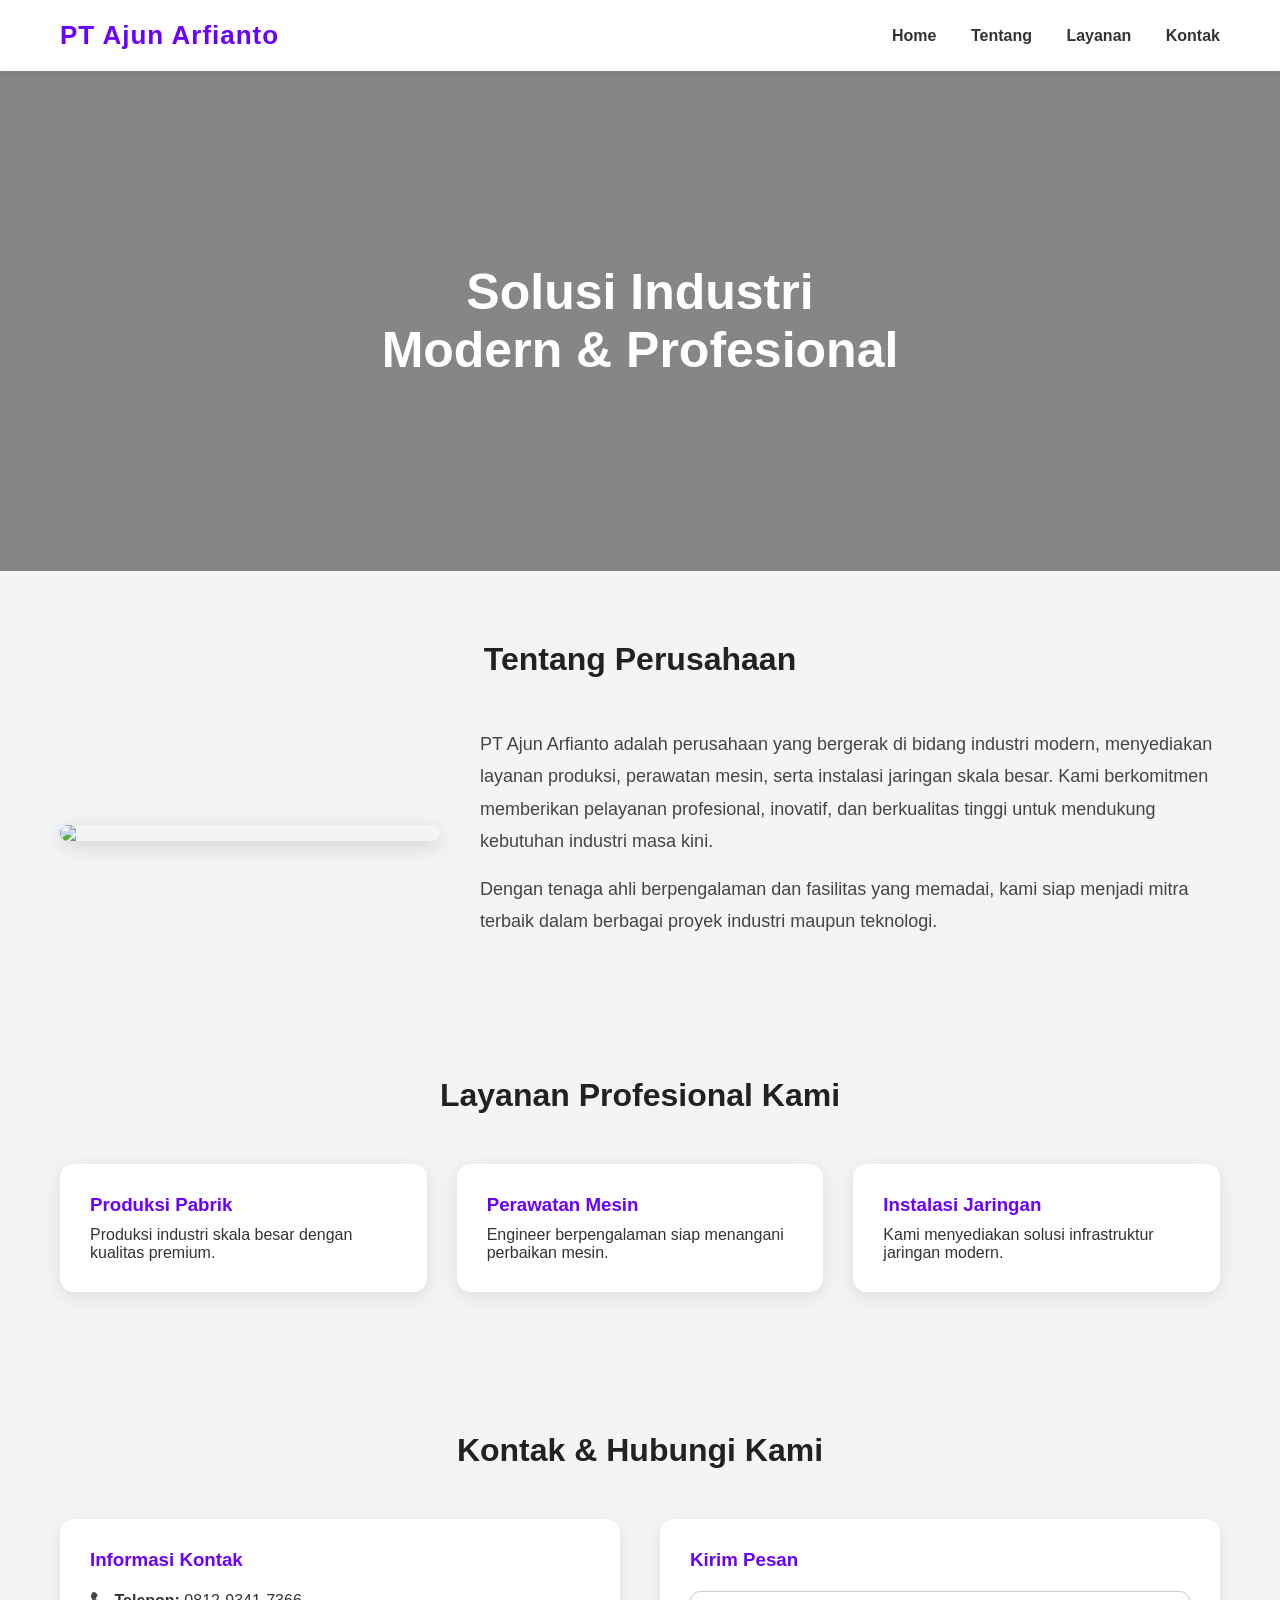
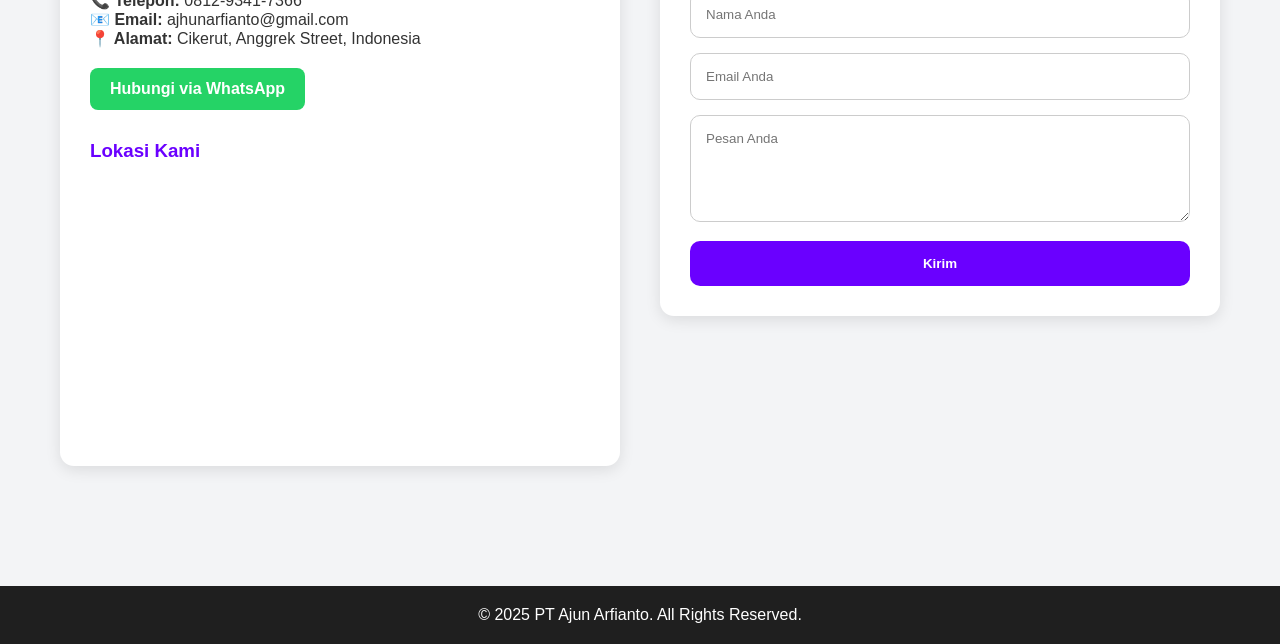
==== index.html @ 64eb3579 "last update" ====
<!DOCTYPE html>
<html lang="en">
<head>
    <meta charset="UTF-8" />
    <meta name="viewport" content="width=device-width, initial-scale=1.0" />
    <title>PT Ajun Arfianto</title>

    <style>

        html {
            scroll-behavior: smooth;
        }
        * {
            margin: 0;
            padding: 0;
            box-sizing: border-box;
            font-family: "Poppins", Arial, sans-serif;
        }

        body {
            background: #f3f4f6;
            color: #333;
        }

        /* ===== HEADER ===== */
        header {
            background: white;
            width: 100%;
            padding: 20px 60px;
            display: flex;
            align-items: center;
            justify-content: space-between;
            box-shadow: 0 2px 10px rgba(0,0,0,0.08);
            position: sticky;
            top: 0;
            z-index: 1000;
        }

        header .logo {
            font-size: 26px;
            font-weight: 700;
            color: #6a00ff;
            letter-spacing: 1px;
        }

        nav a {
            margin-left: 30px;
            text-decoration: none;
            font-weight: 600;
            color: #333;
            transition: 0.3s;
        }

        nav a:hover {
            color: #6a00ff;
        }

        /* ===== HERO ===== */
        .hero {
            height: 500px;
            background: url('https://i.pinimg.com/1200x/a0/a0/10/a0a010550fbedc8c454307b72a710934.jpg') center/cover no-repeat;
            display: flex;
            justify-content: center;
            align-items: center;
            position: relative;
        }

        .hero::after {
            content: "";
            position: absolute;
            top: 0;
            left: 0;
            width: 100%;
            height: 100%;
            background: rgba(0,0,0,0.45);
        }

        .hero h1 {
            
            color: white;
            font-size: 50px;
            z-index: 1;
            text-align: center;
            max-width: 700px;
        }

        /* ===== SECTION WRAPPER ===== */
        section {
            padding: 70px 60px;
        }

        .section-title {
            text-align: center;
            font-size: 32px;
            font-weight: 700;
            margin-bottom: 50px;
            color: #222;
        }

        /* ===== LAYANAN GRID ===== */
        .services {
            display: grid;
            grid-template-columns: repeat(auto-fit, minmax(300px, 1fr));
            gap: 30px;
        }

        .service {
            background: white;
            padding: 30px;
            border-radius: 14px;
            box-shadow: 0 5px 20px rgba(0,0,0,0.1);
            transition: 0.3s;
        }

        .service:hover {
            transform: translateY(-10px);
        }

        .service h3 {
            color: #6a00ff;
            margin-bottom: 10px;
        }

        /* ===== KONTAK ===== */
        .contact-box {
            background: white;
            padding: 40px;
            border-radius: 14px;
            width: 70%;
            margin: auto;
            box-shadow: 0 5px 15px rgba(0,0,0,0.1);
        }

        .contact-box input, .contact-box textarea {
            width: 100%;
            padding: 15px;
            margin-top: 10px;
            border-radius: 10px;
            border: 1px solid #ccc;
        }

        .contact-box button {
            margin-top: 15px;
            padding: 15px;
            width: 100%;
            border: none;
            background: #6a00ff;
            color: white;
            border-radius: 10px;
            font-weight: bold;
            cursor: pointer;
        }

        /* ===== FOOTER ===== */
        footer {
            background: #1f1f1f;
            color: white;
            padding: 20px;
            text-align: center;
            margin-top: 50px;
        }
    </style>
</head>
<body>

<header>
    <div class="logo">PT Ajun Arfianto</div>
    <nav>
        <a href="#home">Home</a>
        <a href="#tentang">Tentang</a>
        <a href="#layanan">Layanan</a>
        <a href="#kontak">Kontak</a>
    </nav>
</header>

<section id="home" class="hero" style="position:relative; height:500px; overflow:hidden;">
    <video autoplay muted loop playsinline style="width:100%; height:100%; object-fit:cover; position:absolute; top:0; left:0; filter:brightness(60%);">
        <source src="cv/src/img/Video Project 1.mp4" type="video/mp4" />
    </video>
    <h1 style="position:relative; z-index:2; color:white; font-size:50px; text-align:center; max-width:700px;">Solusi Industri <br>Modern & Profesional</h1>
</section>

<section id="tentang">
    <h2 class="section-title">Tentang Perusahaan</h2>
    <div style="display:flex; gap:40px; align-items:center; flex-wrap:wrap;">
        <img src="https://images.pexels.com/photos/9754815/pexels-photo-9754815.jpeg" 
             style="width:380px; border-radius:12px; box-shadow:0 5px 20px rgba(0,0,0,0.15);" />

        <div style="flex:1; min-width:300px;">
            <p style="font-size:18px; line-height:1.8; color:#444;">
                PT Ajun Arfianto adalah perusahaan yang bergerak di bidang industri modern,
                menyediakan layanan produksi, perawatan mesin, serta instalasi jaringan skala besar.
                Kami berkomitmen memberikan pelayanan profesional, inovatif, dan berkualitas tinggi
                untuk mendukung kebutuhan industri masa kini.
            </p>
            <p style="font-size:18px; line-height:1.8; color:#444; margin-top:15px;">
                Dengan tenaga ahli berpengalaman dan fasilitas yang memadai, kami siap menjadi
                mitra terbaik dalam berbagai proyek industri maupun teknologi.
            </p>
        </div>
    </div>
</section>

<section id="layanan">
    <h2 class="section-title">Layanan Profesional Kami</h2>
    <div class="services">
        <div class="service">
            <h3>Produksi Pabrik</h3>
            <p>Produksi industri skala besar dengan kualitas premium.</p>
        </div>
        <div class="service">
            <h3>Perawatan Mesin</h3>
            <p>Engineer berpengalaman siap menangani perbaikan mesin.</p>
        </div>
        <div class="service">
            <h3>Instalasi Jaringan</h3>
            <p>Kami menyediakan solusi infrastruktur jaringan modern.</p>
        </div>
    </div>
</section>

<section id="kontak">
    <h2 class="section-title">Kontak &amp; Hubungi Kami</h2>

    <div style="display:flex; gap:40px; justify-content:center; align-items:flex-start; flex-wrap:wrap;">
        <!-- INFO KONTAK -->
        <div style="flex:1; min-width:320px; background:white; padding:30px; border-radius:14px; box-shadow:0 4px 15px rgba(0,0,0,0.1);">
            <h3 style="margin-bottom:20px; color:#6a00ff;">Informasi Kontak</h3>
            <p><strong>📞 Telepon:</strong> 0812-9341-7366</p>
            <p><strong>📧 Email:</strong> ajhunarfianto@gmail.com</p>
            <p><strong>📍 Alamat:</strong> Cikerut, Anggrek Street, Indonesia</p>
            <a href="https://wa.me/6281234567890" style="display:inline-block; margin-top:20px; padding:12px 20px; background:#25D366; color:white; border-radius:8px; text-decoration:none; font-weight:bold;">Hubungi via WhatsApp</a>

            <h3 style="margin-top:30px; margin-bottom:10px; color:#6a00ff;">Lokasi Kami</h3>
            <iframe src="https://www.google.com/maps/embed?pb=!1m18!1m12!1m3!1d3832.588800663774!2d106.0607006646825!3d-6.0297465304731706!2m3!1f0!2f0!3f0!3m2!1i1024!2i768!4f13.1!3m3!1m2!1s0x2e418f599df0bcfb%3A0x4e1e80e65a1f874!2scikerut!5e0!3m2!1sid!2sid!4v1763735381963!5m2!1sid!2sid" width="100%" height="250" style="border:0; border-radius:12px; margin-top:10px;" allowfullscreen loading="lazy"></iframe>
        </div>

        <!-- FORM KONTAK -->
        <div style="flex:1; min-width:320px; background:white; padding:30px; border-radius:14px; box-shadow:0 4px 15px rgba(0,0,0,0.1);">
            <h3 style="margin-bottom:20px; color:#6a00ff;">Kirim Pesan</h3>
            <form>
                <input type="text" placeholder="Nama Anda" style="width:100%; padding:15px; border-radius:10px; border:1px solid #ccc; margin-bottom:15px;">
                <input type="email" placeholder="Email Anda" style="width:100%; padding:15px; border-radius:10px; border:1px solid #ccc; margin-bottom:15px;">
                <textarea rows="5" placeholder="Pesan Anda" style="width:100%; padding:15px; border-radius:10px; border:1px solid #ccc;"></textarea>
                <button style="margin-top:15px; padding:15px; width:100%; border:none; background:#6a00ff; color:white; border-radius:10px; font-weight:bold; cursor:pointer;">Kirim</button>
            </form>
        </div>
    </div>
</section>

<footer>
    <p>© 2025 PT Ajun Arfianto. All Rights Reserved.</p>
</footer>

</body>
</html>
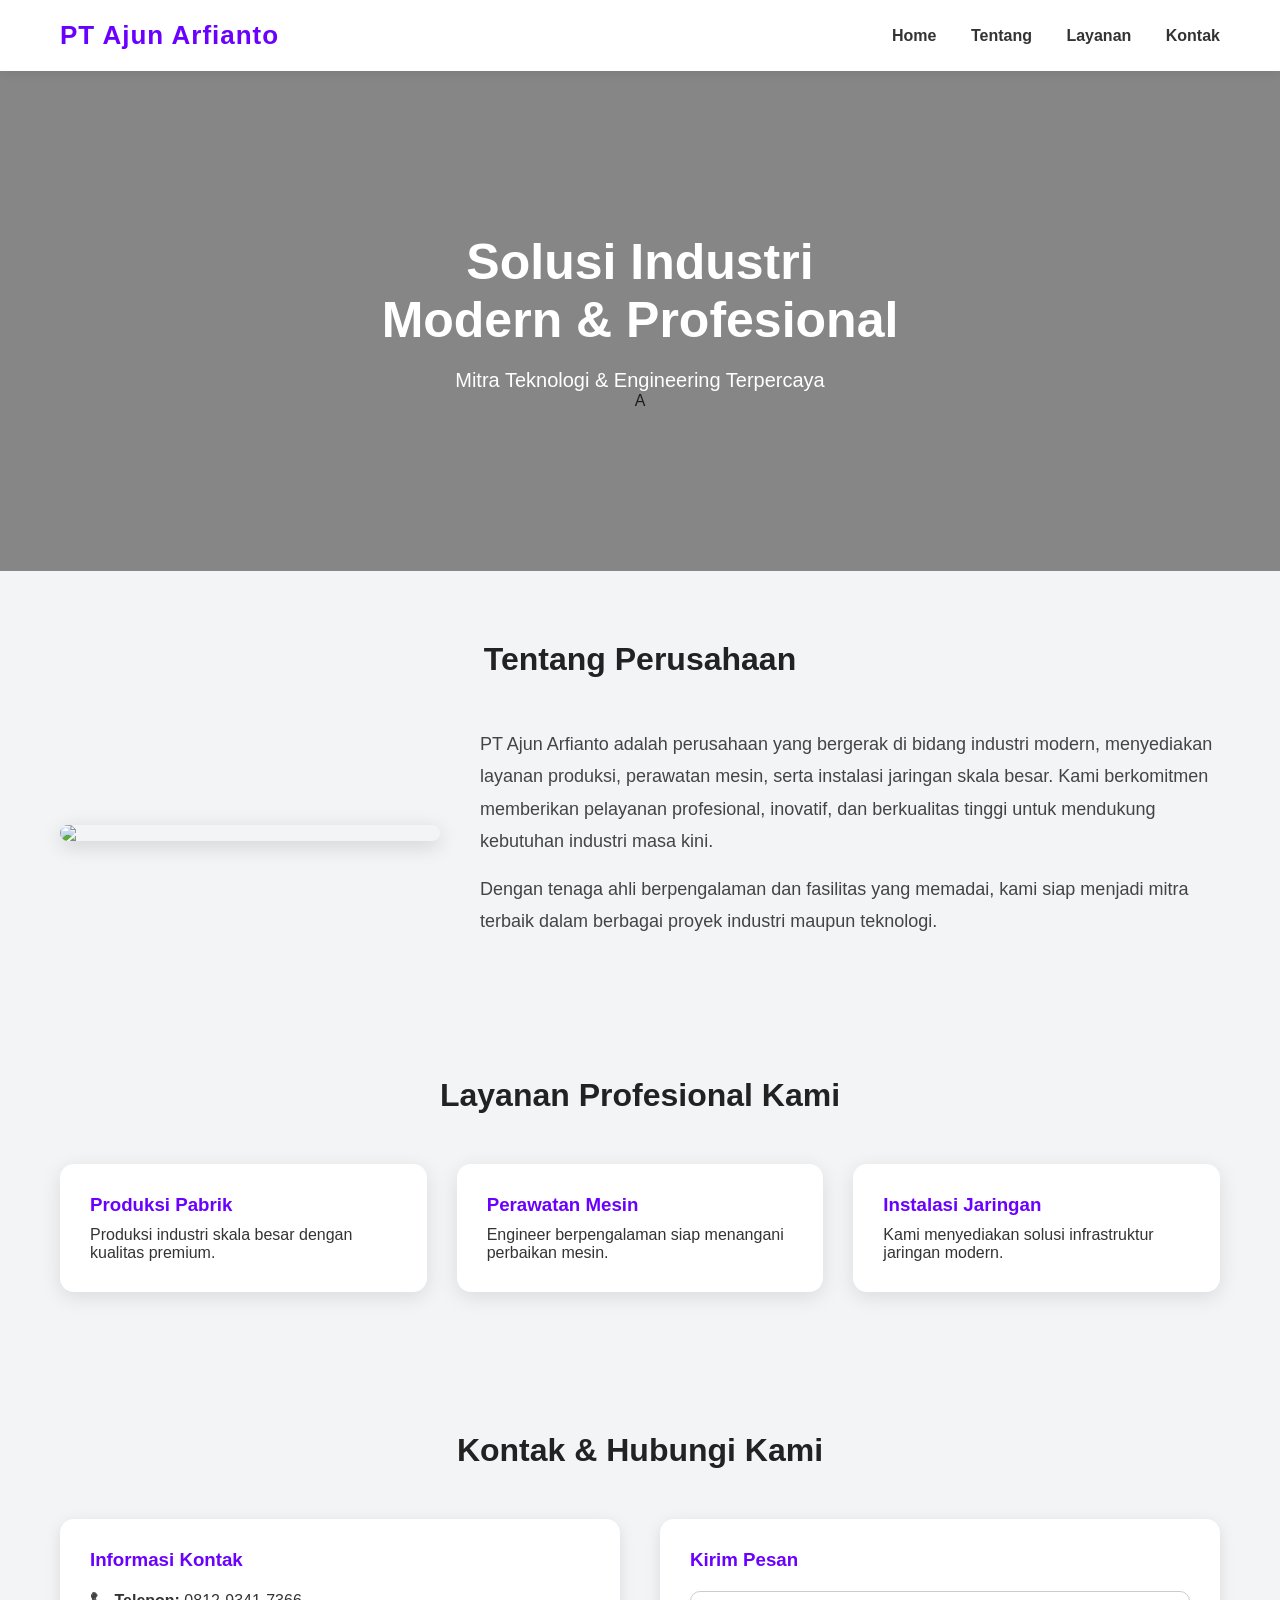
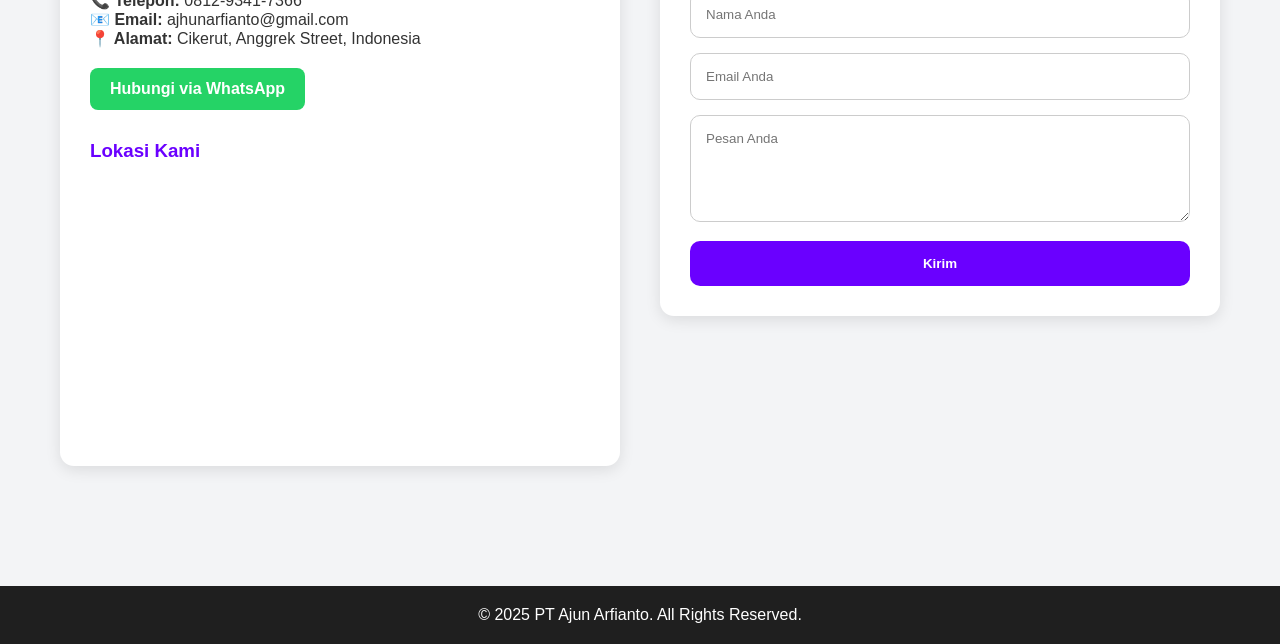
==== commit fbf6fc09: "update terbaru" ====
--- a/index.html
+++ b/index.html
@@ -175,9 +175,13 @@
 
 <section id="home" class="hero" style="position:relative; height:500px; overflow:hidden;">
     <video autoplay muted loop playsinline style="width:100%; height:100%; object-fit:cover; position:absolute; top:0; left:0; filter:brightness(60%);">
-        <source src="cv/src/img/Video Project 1.mp4" type="video/mp4" />
+        <source src="src/img/3840442-uhd_3840_2160_30fps (1).mp4" type="video/mp4" />
     </video>
-    <h1 style="position:relative; z-index:2; color:white; font-size:50px; text-align:center; max-width:700px;">Solusi Industri <br>Modern & Profesional</h1>
+    <div style="text-align: center;">
+     <h1 style="position:relative; z-index:2; color:white; font-size:50px; text-align:center; max-width:700px;">Solusi Industri <br>Modern & Profesional <br></h1>
+     <p style="position:relative; z-index:2; color:white; font-size:20px; text-align:center; max-width:700px; margin-top: 20px;">Mitra Teknologi & Engineering Terpercaya</p>A
+    </div>
+   
 </section>
 
 <section id="tentang">
@@ -254,3 +258,8 @@
 
 </body>
 </html>
+
+
+
+
+
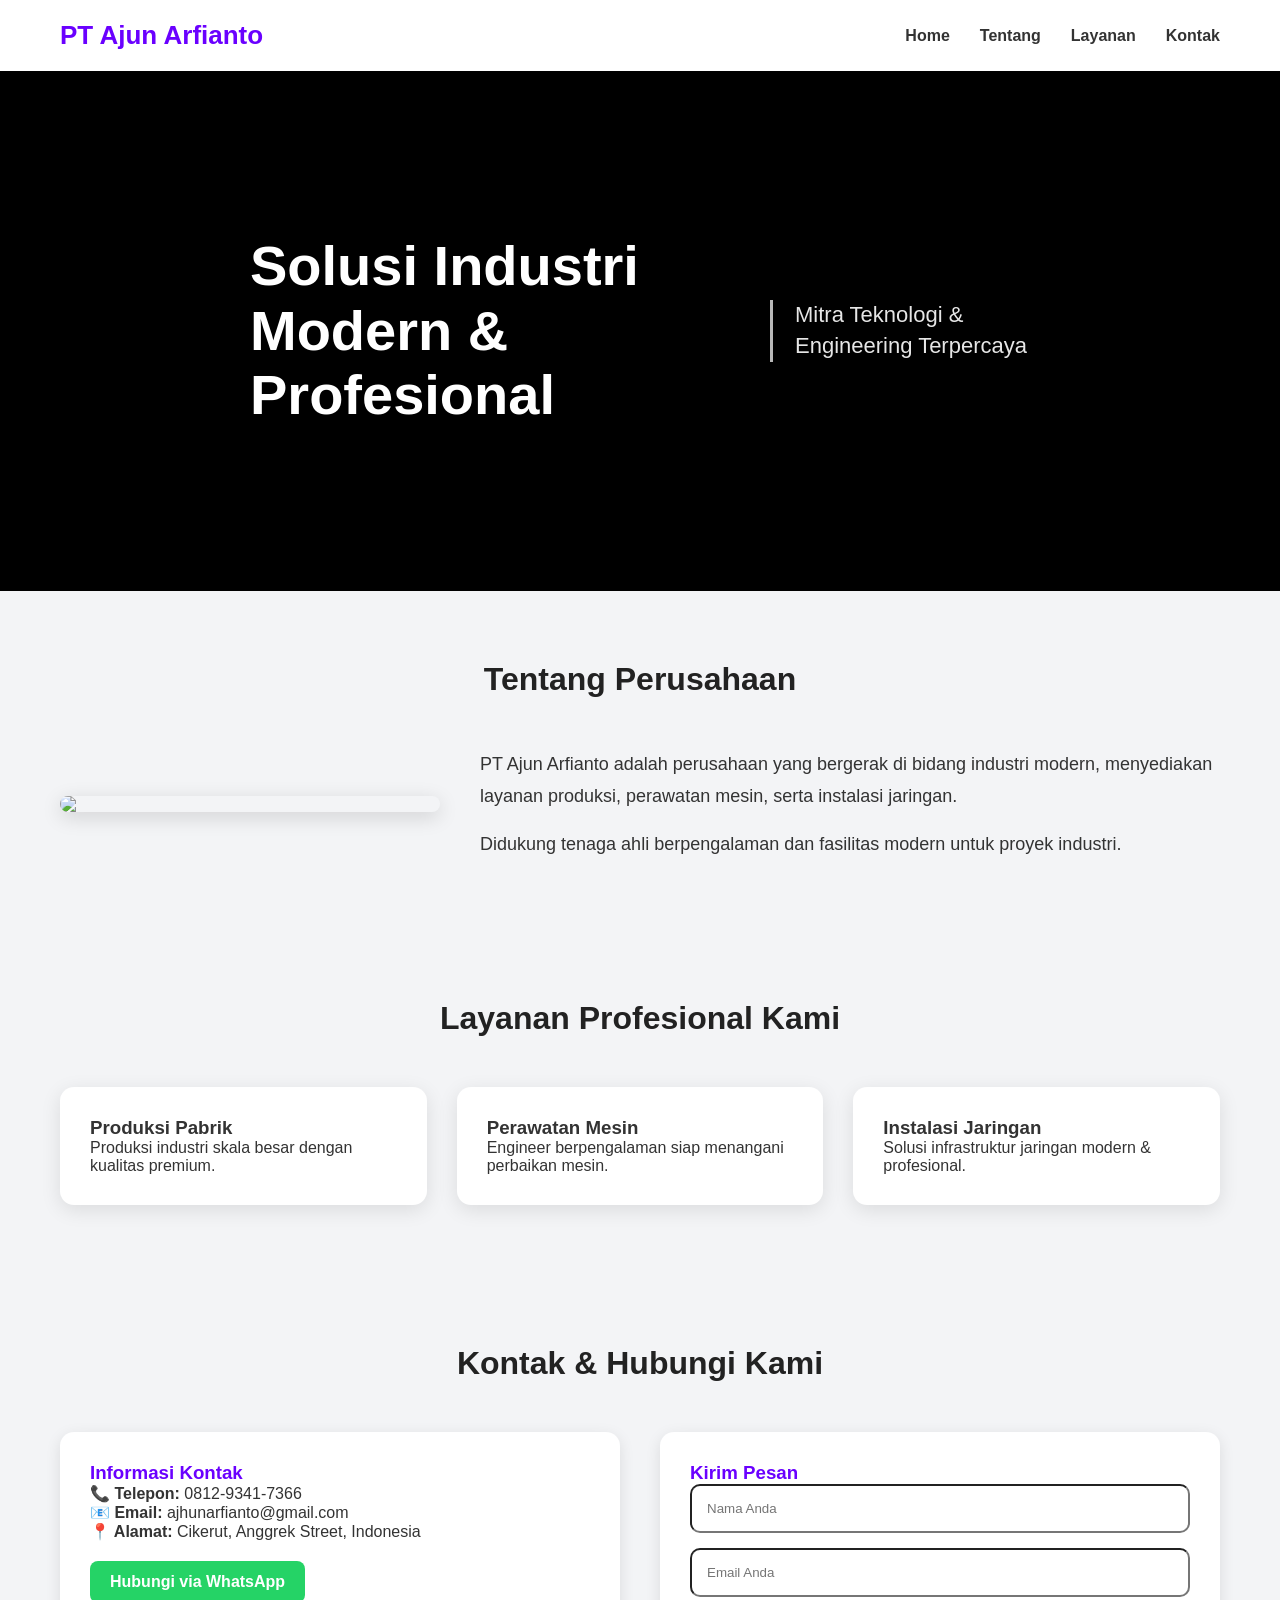
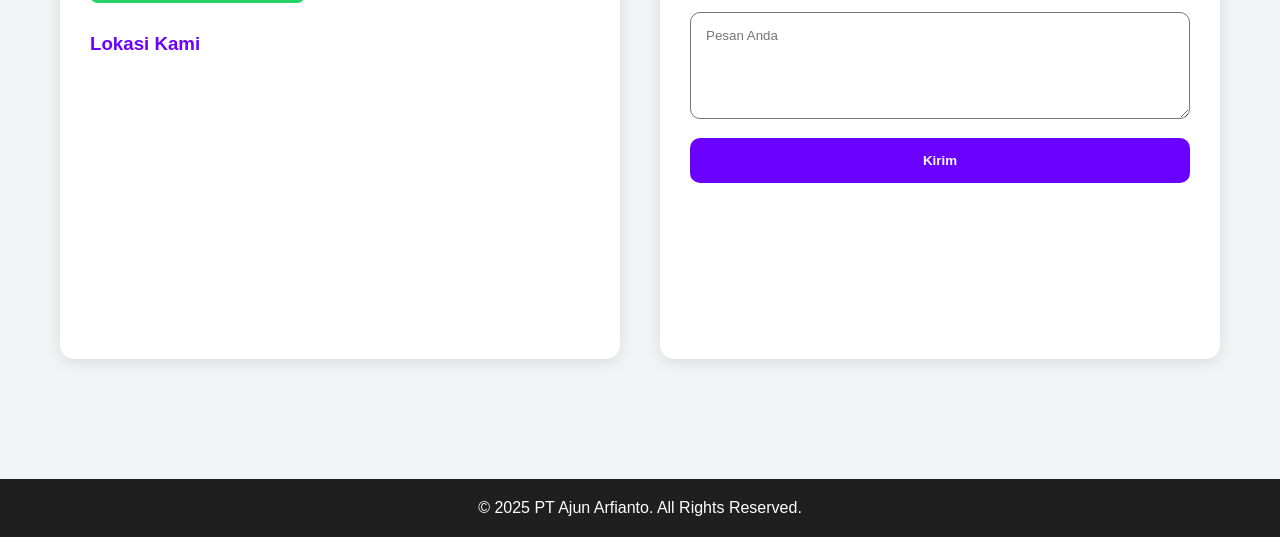
==== commit 0155e364: "update terakhir" ====
--- a/index.html
+++ b/index.html
@@ -1,15 +1,15 @@
 <!DOCTYPE html>
 <html lang="en">
 <head>
-    <meta charset="UTF-8" />
-    <meta name="viewport" content="width=device-width, initial-scale=1.0" />
+    <meta charset="UTF-8">
+    <meta name="viewport" content="width=device-width, initial-scale=1">
     <title>PT Ajun Arfianto</title>
 
     <style>
-
         html {
             scroll-behavior: smooth;
         }
+
         * {
             margin: 0;
             padding: 0;
@@ -22,7 +22,7 @@
             color: #333;
         }
 
-        /* ===== HEADER ===== */
+        /* ================= HEADER ================= */
         header {
             background: white;
             width: 100%;
@@ -40,51 +40,109 @@
             font-size: 26px;
             font-weight: 700;
             color: #6a00ff;
-            letter-spacing: 1px;
+        }
+
+        /* MENU DESKTOP */
+        nav {
+            display: flex;
+            gap: 30px;
         }
 
         nav a {
-            margin-left: 30px;
             text-decoration: none;
             font-weight: 600;
             color: #333;
             transition: 0.3s;
         }
-
         nav a:hover {
             color: #6a00ff;
         }
 
-        /* ===== HERO ===== */
+        /* ================= HAMBURGER MENU ================= */
+        .menu-btn {
+            display: none;
+            font-size: 32px;
+            cursor: pointer;
+            color: #6a00ff;
+            z-index: 10000;
+        }
+
+        .mobile-nav {
+            display: none;
+            flex-direction: column;
+            background: white;
+            width: 100%;
+            padding: 20px;
+            position: fixed;
+            top: 80px;
+            left: 0;
+            z-index: 9999;
+            box-shadow: 0 5px 15px rgba(0,0,0,0.1);
+        }
+
+        .mobile-nav a {
+            margin: 12px 0;
+            font-weight: 600;
+            color: #333;
+            text-decoration: none;
+        }
+
+        /* ================= HERO SECTION ================= */
         .hero {
-            height: 500px;
-            background: url('https://i.pinimg.com/1200x/a0/a0/10/a0a010550fbedc8c454307b72a710934.jpg') center/cover no-repeat;
+            position: relative;
+            height: 520px;
+            overflow: hidden;
             display: flex;
             justify-content: center;
             align-items: center;
-            position: relative;
-        }
-
-        .hero::after {
-            content: "";
+            background: black;
+        }
+
+        .hero video {
             position: absolute;
-            top: 0;
-            left: 0;
             width: 100%;
             height: 100%;
-            background: rgba(0,0,0,0.45);
-        }
-
-        .hero h1 {
-            
+            object-fit: cover;
+            filter: brightness(55%);
+        }
+
+        .hero-text {
+            position: relative;
+            z-index: 2;
+            display: flex;
+            align-items: center;
+            gap: 40px;
+            opacity: 0;
+            transform: translateY(30px);
+            animation: fadeUp 1.5s ease forwards;
+        }
+
+        @keyframes fadeUp {
+            to {
+                opacity: 1;
+                transform: translateY(0);
+            }
+        }
+
+        .hero-text h1 {
+            font-size: 56px;
+            max-width: 480px;
+            line-height: 1.15;
+            font-weight: 700;
             color: white;
-            font-size: 50px;
-            z-index: 1;
-            text-align: center;
-            max-width: 700px;
-        }
-
-        /* ===== SECTION WRAPPER ===== */
+        }
+
+        .hero-text p {
+            font-size: 22px;
+            max-width: 260px;
+            padding-left: 22px;
+            border-left: 3px solid rgba(255, 255, 255, 0.8);
+            line-height: 1.4;
+            opacity: 0.9;
+            color: white;
+        }
+
+        /* ================= SECTION GLOBAL ================= */
         section {
             padding: 70px 60px;
         }
@@ -97,7 +155,22 @@
             color: #222;
         }
 
-        /* ===== LAYANAN GRID ===== */
+        /* ================= TENTANG ================= */
+        .tentang-wrapper {
+            display: flex;
+            gap: 40px;
+            align-items: center;
+            flex-wrap: wrap;
+        }
+
+        .tentang-wrapper img {
+            width: 100%;
+            max-width: 380px;
+            border-radius: 12px;
+            box-shadow: 0 5px 20px rgba(0,0,0,0.15);
+        }
+
+        /* ================= LAYANAN ================= */
         .services {
             display: grid;
             grid-template-columns: repeat(auto-fit, minmax(300px, 1fr));
@@ -111,47 +184,11 @@
             box-shadow: 0 5px 20px rgba(0,0,0,0.1);
             transition: 0.3s;
         }
-
         .service:hover {
             transform: translateY(-10px);
         }
 
-        .service h3 {
-            color: #6a00ff;
-            margin-bottom: 10px;
-        }
-
-        /* ===== KONTAK ===== */
-        .contact-box {
-            background: white;
-            padding: 40px;
-            border-radius: 14px;
-            width: 70%;
-            margin: auto;
-            box-shadow: 0 5px 15px rgba(0,0,0,0.1);
-        }
-
-        .contact-box input, .contact-box textarea {
-            width: 100%;
-            padding: 15px;
-            margin-top: 10px;
-            border-radius: 10px;
-            border: 1px solid #ccc;
-        }
-
-        .contact-box button {
-            margin-top: 15px;
-            padding: 15px;
-            width: 100%;
-            border: none;
-            background: #6a00ff;
-            color: white;
-            border-radius: 10px;
-            font-weight: bold;
-            cursor: pointer;
-        }
-
-        /* ===== FOOTER ===== */
+        /* ================= FOOTER ================= */
         footer {
             background: #1f1f1f;
             color: white;
@@ -159,107 +196,170 @@
             text-align: center;
             margin-top: 50px;
         }
+
+        /* ================= RESPONSIVE ================= */
+        @media (max-width: 900px) {
+            .hero {
+                height: 430px;
+            }
+            .hero-text h1 { font-size: 44px; }
+            .hero-text p { font-size: 18px; }
+        }
+
+        @media (max-width: 760px) {
+            nav { display: none; }
+            .menu-btn { display: block; }
+
+            .hero-text {
+                flex-direction: column;
+                text-align: center;
+                gap: 10px;
+            }
+            .hero-text p {
+                border-left: none;
+                padding-left: 0;
+                font-size: 18px;
+            }
+
+            .tentang-wrapper {
+                text-align: center;
+                justify-content: center;
+            }
+        }
+
+        @media (max-width: 480px) {
+            .hero {
+                height: 360px;
+            }
+            .hero-text h1 { font-size: 32px; }
+            .hero-text p { font-size: 15px; }
+        }
+
     </style>
 </head>
+
 <body>
 
+<!-- ================= HEADER ================= -->
 <header>
     <div class="logo">PT Ajun Arfianto</div>
+
     <nav>
         <a href="#home">Home</a>
         <a href="#tentang">Tentang</a>
         <a href="#layanan">Layanan</a>
         <a href="#kontak">Kontak</a>
     </nav>
+
+    <div class="menu-btn" onclick="toggleMenu()">☰</div>
 </header>
 
-<section id="home" class="hero" style="position:relative; height:500px; overflow:hidden;">
-    <video autoplay muted loop playsinline style="width:100%; height:100%; object-fit:cover; position:absolute; top:0; left:0; filter:brightness(60%);">
-        <source src="src/img/3840442-uhd_3840_2160_30fps (1).mp4" type="video/mp4" />
+<!-- MOBILE NAV -->
+<div id="mobileNav" class="mobile-nav">
+    <a href="#home" onclick="toggleMenu()">Home</a>
+    <a href="#tentang" onclick="toggleMenu()">Tentang</a>
+    <a href="#layanan" onclick="toggleMenu()">Layanan</a>
+    <a href="#kontak" onclick="toggleMenu()">Kontak</a>
+</div>
+
+<!-- ================= HERO ================= -->
+<section id="home" class="hero">
+    <video autoplay muted loop playsinline>
+        <source src="src/img/3840442-uhd_3840_2160_30fps (1).mp4" type="video/mp4">
     </video>
-    <div style="text-align: center;">
-     <h1 style="position:relative; z-index:2; color:white; font-size:50px; text-align:center; max-width:700px;">Solusi Industri <br>Modern & Profesional <br></h1>
-     <p style="position:relative; z-index:2; color:white; font-size:20px; text-align:center; max-width:700px; margin-top: 20px;">Mitra Teknologi & Engineering Terpercaya</p>A
+
+    <div class="hero-text">
+        <h1>Solusi Industri Modern & Profesional</h1>
+        <p>Mitra Teknologi & Engineering Terpercaya</p>
     </div>
-   
 </section>
 
+<!-- ================= TENTANG ================= -->
 <section id="tentang">
     <h2 class="section-title">Tentang Perusahaan</h2>
-    <div style="display:flex; gap:40px; align-items:center; flex-wrap:wrap;">
-        <img src="https://images.pexels.com/photos/9754815/pexels-photo-9754815.jpeg" 
-             style="width:380px; border-radius:12px; box-shadow:0 5px 20px rgba(0,0,0,0.15);" />
+
+    <div class="tentang-wrapper">
+        <img src="https://images.pexels.com/photos/9754815/pexels-photo-9754815.jpeg">
 
         <div style="flex:1; min-width:300px;">
-            <p style="font-size:18px; line-height:1.8; color:#444;">
+            <p style="font-size:18px; line-height:1.8;">
                 PT Ajun Arfianto adalah perusahaan yang bergerak di bidang industri modern,
-                menyediakan layanan produksi, perawatan mesin, serta instalasi jaringan skala besar.
-                Kami berkomitmen memberikan pelayanan profesional, inovatif, dan berkualitas tinggi
-                untuk mendukung kebutuhan industri masa kini.
+                menyediakan layanan produksi, perawatan mesin, serta instalasi jaringan.
             </p>
-            <p style="font-size:18px; line-height:1.8; color:#444; margin-top:15px;">
-                Dengan tenaga ahli berpengalaman dan fasilitas yang memadai, kami siap menjadi
-                mitra terbaik dalam berbagai proyek industri maupun teknologi.
+
+            <p style="font-size:18px; line-height:1.8; margin-top:15px;">
+                Didukung tenaga ahli berpengalaman dan fasilitas modern untuk proyek industri.
             </p>
         </div>
     </div>
 </section>
 
+<!-- ================= LAYANAN ================= -->
 <section id="layanan">
     <h2 class="section-title">Layanan Profesional Kami</h2>
+
     <div class="services">
         <div class="service">
             <h3>Produksi Pabrik</h3>
             <p>Produksi industri skala besar dengan kualitas premium.</p>
         </div>
+
         <div class="service">
             <h3>Perawatan Mesin</h3>
             <p>Engineer berpengalaman siap menangani perbaikan mesin.</p>
         </div>
+
         <div class="service">
             <h3>Instalasi Jaringan</h3>
-            <p>Kami menyediakan solusi infrastruktur jaringan modern.</p>
+            <p>Solusi infrastruktur jaringan modern & profesional.</p>
         </div>
     </div>
 </section>
 
+<!-- ================= KONTAK ================= -->
 <section id="kontak">
-    <h2 class="section-title">Kontak &amp; Hubungi Kami</h2>
-
-    <div style="display:flex; gap:40px; justify-content:center; align-items:flex-start; flex-wrap:wrap;">
-        <!-- INFO KONTAK -->
+    <h2 class="section-title">Kontak & Hubungi Kami</h2>
+
+    <div style="display:flex; gap:40px; justify-content:center; flex-wrap:wrap;">
+
         <div style="flex:1; min-width:320px; background:white; padding:30px; border-radius:14px; box-shadow:0 4px 15px rgba(0,0,0,0.1);">
-            <h3 style="margin-bottom:20px; color:#6a00ff;">Informasi Kontak</h3>
+            <h3 style="color:#6a00ff;">Informasi Kontak</h3>
             <p><strong>📞 Telepon:</strong> 0812-9341-7366</p>
             <p><strong>📧 Email:</strong> ajhunarfianto@gmail.com</p>
             <p><strong>📍 Alamat:</strong> Cikerut, Anggrek Street, Indonesia</p>
-            <a href="https://wa.me/6281234567890" style="display:inline-block; margin-top:20px; padding:12px 20px; background:#25D366; color:white; border-radius:8px; text-decoration:none; font-weight:bold;">Hubungi via WhatsApp</a>
-
+
+            <a href="https://wa.me/6281234567890"
+               style="display:inline-block; margin-top:20px; padding:12px 20px; background:#25D366; color:white; border-radius:8px; text-decoration:none; font-weight:bold;">
+                Hubungi via WhatsApp
+            </a>
             <h3 style="margin-top:30px; margin-bottom:10px; color:#6a00ff;">Lokasi Kami</h3>
             <iframe src="https://www.google.com/maps/embed?pb=!1m18!1m12!1m3!1d3832.588800663774!2d106.0607006646825!3d-6.0297465304731706!2m3!1f0!2f0!3f0!3m2!1i1024!2i768!4f13.1!3m3!1m2!1s0x2e418f599df0bcfb%3A0x4e1e80e65a1f874!2scikerut!5e0!3m2!1sid!2sid!4v1763735381963!5m2!1sid!2sid" width="100%" height="250" style="border:0; border-radius:12px; margin-top:10px;" allowfullscreen loading="lazy"></iframe>
         </div>
 
-        <!-- FORM KONTAK -->
         <div style="flex:1; min-width:320px; background:white; padding:30px; border-radius:14px; box-shadow:0 4px 15px rgba(0,0,0,0.1);">
-            <h3 style="margin-bottom:20px; color:#6a00ff;">Kirim Pesan</h3>
+            <h3 style="color:#6a00ff;">Kirim Pesan</h3>
             <form>
-                <input type="text" placeholder="Nama Anda" style="width:100%; padding:15px; border-radius:10px; border:1px solid #ccc; margin-bottom:15px;">
-                <input type="email" placeholder="Email Anda" style="width:100%; padding:15px; border-radius:10px; border:1px solid #ccc; margin-bottom:15px;">
-                <textarea rows="5" placeholder="Pesan Anda" style="width:100%; padding:15px; border-radius:10px; border:1px solid #ccc;"></textarea>
-                <button style="margin-top:15px; padding:15px; width:100%; border:none; background:#6a00ff; color:white; border-radius:10px; font-weight:bold; cursor:pointer;">Kirim</button>
+                <input type="text" placeholder="Nama Anda" style="width:100%; padding:15px; border-radius:10px; margin-bottom:15px;">
+                <input type="email" placeholder="Email Anda" style="width:100%; padding:15px; border-radius:10px; margin-bottom:15px;">
+                <textarea rows="5" placeholder="Pesan Anda" style="width:100%; padding:15px; border-radius:10px;"></textarea>
+                <button style="margin-top:15px; padding:15px; width:100%; border:none; background:#6a00ff; color:white; border-radius:10px; font-weight:bold;">Kirim</button>
             </form>
         </div>
+
     </div>
 </section>
+
 
 <footer>
     <p>© 2025 PT Ajun Arfianto. All Rights Reserved.</p>
 </footer>
 
+<script>
+    function toggleMenu() {
+        const nav = document.getElementById("mobileNav");
+        nav.style.display = nav.style.display === "flex" ? "none" : "flex";
+    }
+</script>
+
 </body>
-</html>
-
-
-
-
-
+</html>
